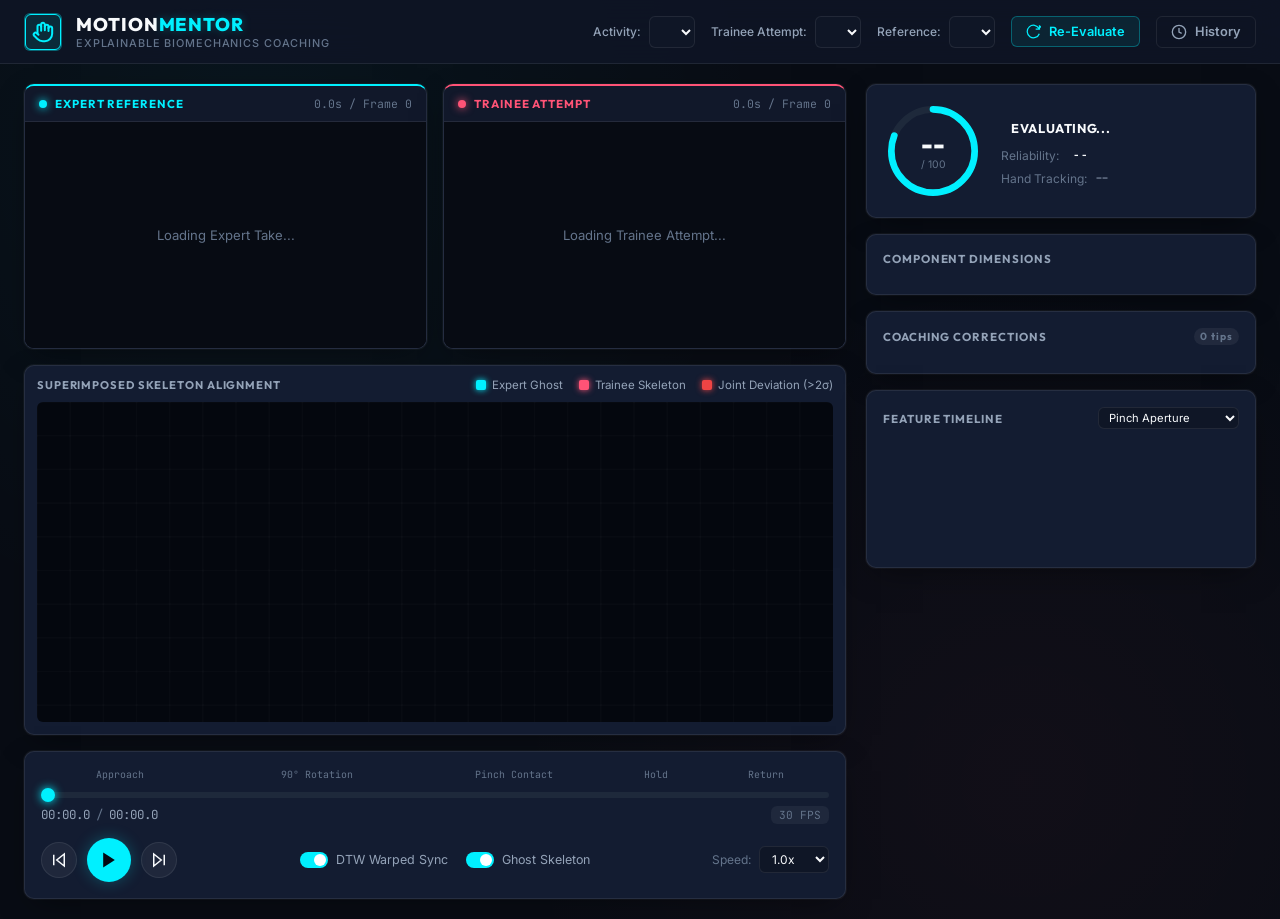
==== src/motion_mentor/web/index.html @ 2e344ff5 "feat(dashboard): implement Phase 4 interactive web dashboard, synchronized video deck, ghost skeleto" ====
<!DOCTYPE html>
<html lang="en">
<head>
  <meta charset="UTF-8">
  <meta name="viewport" content="width=device-width, initial-scale=1.0">
  <title>MotionMentor // Explainable Hand Motion Skill Assessment</title>
  <link rel="preconnect" href="https://fonts.googleapis.com">
  <link rel="preconnect" href="https://fonts.gstatic.com" crossorigin>
  <link href="https://fonts.googleapis.com/css2?family=Inter:wght@300;400;500;600;700&family=JetBrains+Mono:wght@400;500;700&family=Outfit:wght@400;500;600;700;800&display=swap" rel="stylesheet">
  <link rel="stylesheet" href="style.css">
</head>
<body class="dark-theme">
  <!-- Top Navigation Bar -->
  <header class="navbar">
    <div class="nav-brand">
      <div class="brand-icon">
        <span class="pulse-ring"></span>
        <svg width="22" height="22" viewBox="0 0 24 24" fill="none" stroke="currentColor" stroke-width="2.2" stroke-linecap="round" stroke-linejoin="round">
          <path d="M18 11V6a2 2 0 0 0-2-2v0a2 2 0 0 0-2 2v0"></path>
          <path d="M14 10V4a2 2 0 0 0-2-2v0a2 2 0 0 0-2 2v2"></path>
          <path d="M10 10.5V6a2 2 0 0 0-2-2v0a2 2 0 0 0-2 2v8"></path>
          <path d="M18 8a2 2 0 1 1 4 0v6a8 8 0 0 1-8 8h-2c-2.8 0-4.5-.86-5.99-2.34l-3.6-3.6a2 2 0 0 1 2.83-2.82L7 15"></path>
        </svg>
      </div>
      <div class="brand-text">
        <span class="brand-title">MOTION<span class="accent-cyan">MENTOR</span></span>
        <span class="brand-sub">Explainable Biomechanics Coaching</span>
      </div>
    </div>

    <div class="nav-controls">
      <div class="selector-group">
        <label for="activitySelect">Activity:</label>
        <select id="activitySelect" class="styled-select"></select>
      </div>

      <div class="selector-group">
        <label for="attemptSelect">Trainee Attempt:</label>
        <select id="attemptSelect" class="styled-select"></select>
      </div>

      <div class="selector-group">
        <label for="referenceSelect">Reference:</label>
        <select id="referenceSelect" class="styled-select"></select>
      </div>

      <button id="btnRecompare" class="btn btn-outline" title="Re-run DTW comparison">
        <svg width="15" height="15" viewBox="0 0 24 24" fill="none" stroke="currentColor" stroke-width="2">
          <path d="M21.5 2v6h-6M21.34 15.57a10 10 0 1 1-.57-8.38l5.67-5.67"/>
        </svg>
        Re-Evaluate
      </button>

      <button id="btnToggleHistory" class="btn btn-ghost" title="View historical attempts">
        <svg width="16" height="16" viewBox="0 0 24 24" fill="none" stroke="currentColor" stroke-width="2">
          <circle cx="12" cy="12" r="10"></circle>
          <polyline points="12 6 12 12 16 14"></polyline>
        </svg>
        History
      </button>
    </div>
  </header>

  <!-- Main Container -->
  <main class="app-layout">
    <!-- Left Panel: Playback Deck & Dual Skeletons -->
    <section class="playback-section">
      <!-- Video / Canvas Grid -->
      <div class="deck-grid" id="deckGrid">
        <!-- Expert Panel -->
        <div class="video-card expert-card" id="expertCard">
          <div class="card-header">
            <div class="header-badge expert-badge">
              <span class="status-dot cyan-dot"></span>
              EXPERT REFERENCE
            </div>
            <div class="telemetry" id="expertTelemetry">0.0s / Frame 0</div>
          </div>
          <div class="video-wrapper">
            <video id="expertVideo" playsinline preload="auto" muted></video>
            <canvas id="expertCanvas" class="overlay-canvas"></canvas>
            <div class="video-placeholder" id="expertPlaceholder">Loading Expert Take...</div>
          </div>
        </div>

        <!-- Trainee Panel -->
        <div class="video-card trainee-card" id="traineeCard">
          <div class="card-header">
            <div class="header-badge trainee-badge">
              <span class="status-dot coral-dot"></span>
              TRAINEE ATTEMPT
            </div>
            <div class="telemetry" id="traineeTelemetry">0.0s / Frame 0</div>
          </div>
          <div class="video-wrapper">
            <video id="traineeVideo" playsinline preload="auto" muted></video>
            <canvas id="traineeCanvas" class="overlay-canvas"></canvas>
            <div class="video-placeholder" id="traineePlaceholder">Loading Trainee Attempt...</div>
          </div>
        </div>
      </div>

      <!-- Superimposed Ghost Skeleton View (Optional Toggleable Centerpiece) -->
      <div class="superimposed-panel" id="superimposedPanel">
        <div class="superimposed-header">
          <span class="panel-tag">SUPERIMPOSED SKELETON ALIGNMENT</span>
          <div class="canvas-legend">
            <span class="legend-item"><span class="legend-color cyan-box"></span> Expert Ghost</span>
            <span class="legend-item"><span class="legend-color coral-box"></span> Trainee Skeleton</span>
            <span class="legend-item"><span class="legend-color red-box"></span> Joint Deviation (&gt;2σ)</span>
          </div>
        </div>
        <div class="canvas-container">
          <canvas id="superimposedCanvas" width="960" height="380"></canvas>
        </div>
      </div>

      <!-- Master Synchronized Playback Controls -->
      <div class="master-controller glass-panel">
        <div class="scrubber-container">
          <div class="phase-markers-bar" id="phaseMarkers">
            <span class="phase-label" style="left: 10%;">Approach</span>
            <span class="phase-label" style="left: 35%;">90° Rotation</span>
            <span class="phase-label" style="left: 60%;">Pinch Contact</span>
            <span class="phase-label" style="left: 78%;">Hold</span>
            <span class="phase-label" style="left: 92%;">Return</span>
          </div>
          <input type="range" id="masterScrubber" class="styled-range" min="0" max="1000" value="0" step="1">
          <div class="time-readout">
            <span id="currentTimeDisplay">00:00.0</span>
            <span class="separator">/</span>
            <span id="totalTimeDisplay">00:00.0</span>
            <span class="fps-badge" id="fpsBadge">30 FPS</span>
          </div>
        </div>

        <div class="transport-bar">
          <div class="transport-left">
            <button id="btnStepBack" class="ctrl-btn" title="Step Back 1 Frame (Key: [)">
              <svg width="18" height="18" viewBox="0 0 24 24" fill="none" stroke="currentColor" stroke-width="2">
                <polygon points="19 20 9 12 19 4 19 20"></polygon>
                <line x1="5" y1="19" x2="5" y2="5"></line>
              </svg>
            </button>

            <button id="btnPlayPause" class="ctrl-btn play-btn" title="Play/Pause (Key: Space)">
              <svg id="playIcon" width="20" height="20" viewBox="0 0 24 24" fill="currentColor">
                <polygon points="5 3 19 12 5 21 5 3"></polygon>
              </svg>
              <svg id="pauseIcon" class="hidden" width="20" height="20" viewBox="0 0 24 24" fill="currentColor">
                <rect x="6" y="4" width="4" height="16"></rect>
                <rect x="14" y="4" width="4" height="16"></rect>
              </svg>
            </button>

            <button id="btnStepForward" class="ctrl-btn" title="Step Forward 1 Frame (Key: ])">
              <svg width="18" height="18" viewBox="0 0 24 24" fill="none" stroke="currentColor" stroke-width="2">
                <polygon points="5 4 15 12 5 20 5 4"></polygon>
                <line x1="19" y1="5" x2="19" y2="19"></line>
              </svg>
            </button>
          </div>

          <div class="transport-center">
            <div class="mode-toggles">
              <label class="toggle-label" title="Align trainee and expert time in DTW warped space">
                <input type="checkbox" id="chkDtwWarp" checked>
                <span class="toggle-switch"></span>
                <span>DTW Warped Sync</span>
              </label>
              <label class="toggle-label" title="Show superimposed 3D skeleton view">
                <input type="checkbox" id="chkSuperimposed" checked>
                <span class="toggle-switch"></span>
                <span>Ghost Skeleton</span>
              </label>
            </div>
          </div>

          <div class="transport-right">
            <label for="playbackSpeed" class="speed-label">Speed:</label>
            <select id="playbackSpeed" class="styled-select speed-select">
              <option value="0.25">0.25x</option>
              <option value="0.5">0.5x</option>
              <option value="1.0" selected>1.0x</option>
            </select>
          </div>
        </div>
      </div>
    </section>

    <!-- Right Panel: Scorecard, Components & Coaching Feedback -->
    <aside class="analysis-sidebar">
      <!-- Overall Score Radial Gauge Card -->
      <div class="score-card glass-panel" id="overallScoreCard">
        <div class="score-card-top">
          <div class="gauge-container">
            <svg class="radial-gauge" viewBox="0 0 120 120">
              <circle class="gauge-bg" cx="60" cy="60" r="50"></circle>
              <circle class="gauge-fill" id="gaugeFill" cx="60" cy="60" r="50"></circle>
            </svg>
            <div class="gauge-content">
              <span class="gauge-number" id="overallScoreNumber">--</span>
              <span class="gauge-scale">/ 100</span>
            </div>
          </div>

          <div class="score-meta">
            <div class="band-pill" id="interpretationBandPill">Evaluating...</div>
            <div class="reliability-row">
              <span class="meta-title">Reliability:</span>
              <span class="reliability-pill" id="reliabilityPill">--</span>
            </div>
            <div class="coverage-row">
              <span class="meta-title">Hand Tracking:</span>
              <span class="meta-val" id="coverageVal">--</span>
            </div>
          </div>
        </div>

        <!-- Critical Failure Alert Banner (if applicable) -->
        <div class="critical-alert hidden" id="criticalAlert">
          <svg width="18" height="18" viewBox="0 0 24 24" fill="none" stroke="currentColor" stroke-width="2">
            <path d="M10.29 3.86L1.82 18a2 2 0 0 0 1.71 3h16.94a2 2 0 0 0 1.71-3L13.71 3.86a2 2 0 0 0-3.42 0z"></path>
            <line x1="12" y1="9" x2="12" y2="13"></line>
            <line x1="12" y1="17" x2="12.01" y2="17"></line>
          </svg>
          <div class="critical-text" id="criticalText"></div>
        </div>
      </div>

      <!-- Component Breakdown Dimension Cards -->
      <div class="components-container glass-panel">
        <div class="panel-section-title">COMPONENT DIMENSIONS</div>
        <div class="components-list" id="componentsList">
          <!-- Dynamically Populated Components -->
        </div>
      </div>

      <!-- Actionable Coaching Feedback Items -->
      <div class="feedback-container glass-panel">
        <div class="panel-section-title">
          <span>COACHING CORRECTIONS</span>
          <span class="sub-badge" id="feedbackCountBadge">0 tips</span>
        </div>
        <div class="feedback-list" id="feedbackList">
          <!-- Dynamically populated actionable feedback cards -->
        </div>
      </div>

      <!-- Kinematics Live Mini-Chart -->
      <div class="chart-container glass-panel">
        <div class="panel-section-title">
          <span>FEATURE TIMELINE</span>
          <select id="featureChartSelect" class="styled-select chart-select">
            <option value="pinch_distance">Pinch Aperture</option>
            <option value="palm_pitch">Wrist Pitch (Tilt)</option>
            <option value="palm_roll">Wrist Roll (Rotation)</option>
            <option value="wrist_y">Vertical Position (Y)</option>
            <option value="wrist_velocity">Linear Speed</option>
          </select>
        </div>
        <canvas id="timelineChartCanvas" width="400" height="130"></canvas>
      </div>
    </aside>
  </main>

  <!-- Historical Attempts Drawer Modal -->
  <div class="modal-overlay hidden" id="historyModal">
    <div class="modal-content glass-panel">
      <div class="modal-header">
        <h3 class="modal-title">Performance History & Attempts</h3>
        <button id="btnCloseHistory" class="modal-close-btn">&times;</button>
      </div>
      <div class="modal-body">
        <table class="history-table">
          <thead>
            <tr>
              <th>Date / Time</th>
              <th>Role</th>
              <th>Duration</th>
              <th>Coverage</th>
              <th>Overall Score</th>
              <th>Band</th>
              <th>Action</th>
            </tr>
          </thead>
          <tbody id="historyTableBody">
            <!-- Dynamically populated -->
          </tbody>
        </table>
      </div>
    </div>
  </div>

  <script src="app.js"></script>
</body>
</html>
---- src/motion_mentor/web/style.css ----
/* MotionMentor Dark Theme & Biomechanics Design System */

:root {
  --bg-base: #080c14;
  --bg-surface: #0f1626;
  --bg-card: #131c31;
  --bg-card-hover: #19243d;
  --border-subtle: rgba(255, 255, 255, 0.08);
  --border-bright: rgba(0, 240, 255, 0.35);

  --accent-cyan: #00f0ff;
  --accent-cyan-glow: rgba(0, 240, 255, 0.25);
  --accent-coral: #ff5376;
  --accent-coral-glow: rgba(255, 83, 118, 0.25);
  --color-success: #10b981;
  --color-warning: #fbbf24;
  --color-danger: #ef4444;

  --text-primary: #f8fafc;
  --text-secondary: #94a3b8;
  --text-muted: #64748b;

  --font-display: 'Outfit', -apple-system, sans-serif;
  --font-sans: 'Inter', -apple-system, sans-serif;
  --font-mono: 'JetBrains Mono', monospace;

  --radius-sm: 6px;
  --radius-md: 10px;
  --radius-lg: 16px;
  --shadow-panel: 0 10px 30px -10px rgba(0, 0, 0, 0.5), 0 0 1px 1px rgba(255, 255, 255, 0.05);
}

* {
  box-sizing: border-box;
  margin: 0;
  padding: 0;
}

body {
  background-color: var(--bg-base);
  background-image: 
    radial-gradient(circle at 20% 15%, rgba(0, 240, 255, 0.04) 0%, transparent 40%),
    radial-gradient(circle at 80% 85%, rgba(255, 83, 118, 0.04) 0%, transparent 40%);
  color: var(--text-primary);
  font-family: var(--font-sans);
  min-height: 100vh;
  display: flex;
  flex-direction: column;
  overflow-x: hidden;
  -webkit-font-smoothing: antialiased;
}

/* Custom Scrollbars */
::-webkit-scrollbar {
  width: 6px;
  height: 6px;
}
::-webkit-scrollbar-track {
  background: var(--bg-base);
}
::-webkit-scrollbar-thumb {
  background: #334155;
  border-radius: 3px;
}
::-webkit-scrollbar-thumb:hover {
  background: var(--accent-cyan);
}

/* Top Navigation Bar */
.navbar {
  height: 64px;
  background: rgba(15, 22, 38, 0.85);
  backdrop-filter: blur(16px);
  border-bottom: 1px solid var(--border-subtle);
  display: flex;
  align-items: center;
  justify-content: space-between;
  padding: 0 24px;
  position: sticky;
  top: 0;
  z-index: 50;
}

.nav-brand {
  display: flex;
  align-items: center;
  gap: 14px;
}

.brand-icon {
  width: 38px;
  height: 38px;
  background: rgba(0, 240, 255, 0.1);
  border: 1px solid rgba(0, 240, 255, 0.3);
  border-radius: var(--radius-sm);
  display: flex;
  align-items: center;
  justify-content: center;
  color: var(--accent-cyan);
  position: relative;
}

.pulse-ring {
  position: absolute;
  width: 100%;
  height: 100%;
  border-radius: inherit;
  border: 1px solid var(--accent-cyan);
  animation: pulseGlow 2.5s infinite;
  pointer-events: none;
}

@keyframes pulseGlow {
  0% { transform: scale(1); opacity: 0.8; }
  100% { transform: scale(1.4); opacity: 0; }
}

.brand-text {
  display: flex;
  flex-direction: column;
}

.brand-title {
  font-family: var(--font-display);
  font-size: 1.15rem;
  font-weight: 800;
  letter-spacing: 0.05em;
}

.accent-cyan {
  color: var(--accent-cyan);
  text-shadow: 0 0 10px var(--accent-cyan-glow);
}

.brand-sub {
  font-size: 0.68rem;
  font-weight: 500;
  color: var(--text-muted);
  letter-spacing: 0.08em;
  text-transform: uppercase;
}

.nav-controls {
  display: flex;
  align-items: center;
  gap: 16px;
}

.selector-group {
  display: flex;
  align-items: center;
  gap: 8px;
}

.selector-group label {
  font-size: 0.75rem;
  font-weight: 500;
  color: var(--text-secondary);
}

.styled-select {
  background: var(--bg-surface);
  border: 1px solid var(--border-subtle);
  color: var(--text-primary);
  font-family: var(--font-sans);
  font-size: 0.82rem;
  padding: 6px 12px;
  border-radius: var(--radius-sm);
  outline: none;
  cursor: pointer;
  transition: all 0.2s ease;
}

.styled-select:focus, .styled-select:hover {
  border-color: var(--accent-cyan);
}

/* Buttons */
.btn {
  display: inline-flex;
  align-items: center;
  gap: 8px;
  font-family: var(--font-sans);
  font-size: 0.8rem;
  font-weight: 600;
  padding: 7px 14px;
  border-radius: var(--radius-sm);
  cursor: pointer;
  transition: all 0.2s ease;
  border: none;
  outline: none;
}

.btn-outline {
  background: rgba(0, 240, 255, 0.08);
  border: 1px solid rgba(0, 240, 255, 0.3);
  color: var(--accent-cyan);
}

.btn-outline:hover {
  background: rgba(0, 240, 255, 0.18);
  border-color: var(--accent-cyan);
  box-shadow: 0 0 15px var(--accent-cyan-glow);
}

.btn-ghost {
  background: transparent;
  border: 1px solid var(--border-subtle);
  color: var(--text-secondary);
}

.btn-ghost:hover {
  color: var(--text-primary);
  border-color: #475569;
  background: rgba(255, 255, 255, 0.03);
}

/* Layout Grid */
.app-layout {
  flex: 1;
  display: grid;
  grid-template-columns: 1fr 390px;
  gap: 20px;
  padding: 20px 24px;
  max-width: 1720px;
  margin: 0 auto;
  width: 100%;
}

@media (max-width: 1200px) {
  .app-layout {
    grid-template-columns: 1fr;
  }
}

/* Playback Section */
.playback-section {
  display: flex;
  flex-direction: column;
  gap: 16px;
}

.deck-grid {
  display: grid;
  grid-template-columns: 1fr 1fr;
  gap: 16px;
}

@media (max-width: 768px) {
  .deck-grid {
    grid-template-columns: 1fr;
  }
}

.video-card {
  background: var(--bg-card);
  border: 1px solid var(--border-subtle);
  border-radius: var(--radius-md);
  overflow: hidden;
  box-shadow: var(--shadow-panel);
  display: flex;
  flex-direction: column;
}

.expert-card {
  border-top: 2px solid var(--accent-cyan);
}

.trainee-card {
  border-top: 2px solid var(--accent-coral);
}

.card-header {
  padding: 10px 14px;
  background: rgba(15, 22, 38, 0.6);
  border-bottom: 1px solid var(--border-subtle);
  display: flex;
  align-items: center;
  justify-content: space-between;
}

.header-badge {
  font-family: var(--font-display);
  font-size: 0.72rem;
  font-weight: 700;
  letter-spacing: 0.08em;
  display: flex;
  align-items: center;
  gap: 8px;
}

.expert-badge { color: var(--accent-cyan); }
.trainee-badge { color: var(--accent-coral); }

.status-dot {
  width: 8px;
  height: 8px;
  border-radius: 50%;
}

.cyan-dot {
  background: var(--accent-cyan);
  box-shadow: 0 0 8px var(--accent-cyan);
}

.coral-dot {
  background: var(--accent-coral);
  box-shadow: 0 0 8px var(--accent-coral);
}

.telemetry {
  font-family: var(--font-mono);
  font-size: 0.72rem;
  color: var(--text-muted);
}

.video-wrapper {
  position: relative;
  width: 100%;
  aspect-ratio: 16 / 9;
  background: #04060a;
}

.video-wrapper video {
  width: 100%;
  height: 100%;
  object-fit: cover;
  display: block;
}

.overlay-canvas {
  position: absolute;
  top: 0;
  left: 0;
  width: 100%;
  height: 100%;
  pointer-events: none;
}

.video-placeholder {
  position: absolute;
  top: 0;
  left: 0;
  width: 100%;
  height: 100%;
  display: flex;
  align-items: center;
  justify-content: center;
  font-size: 0.82rem;
  color: var(--text-muted);
  background: rgba(8, 12, 20, 0.9);
  pointer-events: none;
}

.video-placeholder.hidden {
  display: none;
}

/* Superimposed Ghost Skeleton Panel */
.superimposed-panel {
  background: var(--bg-card);
  border: 1px solid var(--border-subtle);
  border-radius: var(--radius-md);
  padding: 12px;
  box-shadow: var(--shadow-panel);
}

.superimposed-header {
  display: flex;
  align-items: center;
  justify-content: space-between;
  margin-bottom: 10px;
}

.panel-tag {
  font-family: var(--font-display);
  font-size: 0.7rem;
  font-weight: 700;
  letter-spacing: 0.08em;
  color: var(--text-secondary);
}

.canvas-legend {
  display: flex;
  align-items: center;
  gap: 16px;
  font-size: 0.72rem;
  color: var(--text-secondary);
}

.legend-item {
  display: flex;
  align-items: center;
  gap: 6px;
}

.legend-color {
  width: 10px;
  height: 10px;
  border-radius: 2px;
}

.cyan-box { background: var(--accent-cyan); box-shadow: 0 0 6px var(--accent-cyan); }
.coral-box { background: var(--accent-coral); box-shadow: 0 0 6px var(--accent-coral); }
.red-box { background: var(--color-danger); box-shadow: 0 0 6px var(--color-danger); }

.canvas-container {
  width: 100%;
  height: 320px;
  background: #04070e;
  border-radius: var(--radius-sm);
  overflow: hidden;
  position: relative;
}

#superimposedCanvas {
  width: 100%;
  height: 100%;
  display: block;
}

/* Master Playback Controller */
.master-controller {
  background: var(--bg-card);
  border: 1px solid var(--border-subtle);
  border-radius: var(--radius-md);
  padding: 16px;
  box-shadow: var(--shadow-panel);
  display: flex;
  flex-direction: column;
  gap: 14px;
}

.scrubber-container {
  position: relative;
  display: flex;
  flex-direction: column;
  gap: 8px;
}

.phase-markers-bar {
  position: relative;
  height: 16px;
  width: 100%;
  pointer-events: none;
}

.phase-label {
  position: absolute;
  transform: translateX(-50%);
  font-size: 0.62rem;
  font-family: var(--font-mono);
  color: var(--text-muted);
  white-space: nowrap;
}

.styled-range {
  -webkit-appearance: none;
  width: 100%;
  height: 6px;
  background: #1e293b;
  border-radius: 3px;
  outline: none;
  cursor: pointer;
  transition: all 0.2s ease;
}

.styled-range::-webkit-slider-thumb {
  -webkit-appearance: none;
  width: 14px;
  height: 14px;
  border-radius: 50%;
  background: var(--accent-cyan);
  box-shadow: 0 0 10px var(--accent-cyan);
  cursor: pointer;
  transition: transform 0.1s ease;
}

.styled-range::-webkit-slider-thumb:hover {
  transform: scale(1.3);
}

.time-readout {
  display: flex;
  align-items: center;
  gap: 6px;
  font-family: var(--font-mono);
  font-size: 0.78rem;
  color: var(--text-secondary);
}

.time-readout .separator {
  color: var(--text-muted);
}

.fps-badge {
  margin-left: auto;
  font-size: 0.7rem;
  background: rgba(255, 255, 255, 0.05);
  padding: 2px 8px;
  border-radius: var(--radius-sm);
  color: var(--text-muted);
}

.transport-bar {
  display: flex;
  align-items: center;
  justify-content: space-between;
}

.transport-left {
  display: flex;
  align-items: center;
  gap: 10px;
}

.ctrl-btn {
  background: rgba(255, 255, 255, 0.05);
  border: 1px solid var(--border-subtle);
  color: var(--text-primary);
  width: 36px;
  height: 36px;
  border-radius: 50%;
  display: flex;
  align-items: center;
  justify-content: center;
  cursor: pointer;
  transition: all 0.2s ease;
}

.ctrl-btn:hover {
  background: rgba(255, 255, 255, 0.12);
  border-color: #64748b;
  transform: translateY(-1px);
}

.play-btn {
  width: 44px;
  height: 44px;
  background: var(--accent-cyan);
  border: none;
  color: #030712;
  box-shadow: 0 0 15px var(--accent-cyan-glow);
}

.play-btn:hover {
  background: #38bdf8;
  box-shadow: 0 0 20px rgba(0, 240, 255, 0.5);
  transform: scale(1.05);
}

.hidden {
  display: none !important;
}

.transport-center {
  display: flex;
  align-items: center;
}

.mode-toggles {
  display: flex;
  align-items: center;
  gap: 18px;
}

.toggle-label {
  display: flex;
  align-items: center;
  gap: 8px;
  font-size: 0.78rem;
  color: var(--text-secondary);
  cursor: pointer;
  user-select: none;
}

.toggle-label input {
  display: none;
}

.toggle-switch {
  width: 28px;
  height: 16px;
  background: #334155;
  border-radius: 8px;
  position: relative;
  transition: background 0.2s ease;
}

.toggle-switch::after {
  content: '';
  position: absolute;
  width: 12px;
  height: 12px;
  background: #ffffff;
  border-radius: 50%;
  top: 2px;
  left: 2px;
  transition: transform 0.2s ease;
}

.toggle-label input:checked + .toggle-switch {
  background: var(--accent-cyan);
}

.toggle-label input:checked + .toggle-switch::after {
  transform: translateX(12px);
}

.transport-right {
  display: flex;
  align-items: center;
  gap: 8px;
}

.speed-label {
  font-size: 0.75rem;
  color: var(--text-muted);
}

.speed-select {
  padding: 4px 8px;
  font-size: 0.75rem;
}

/* Sidebar / Scorecard */
.analysis-sidebar {
  display: flex;
  flex-direction: column;
  gap: 16px;
}

.glass-panel {
  background: var(--bg-card);
  border: 1px solid var(--border-subtle);
  border-radius: var(--radius-md);
  box-shadow: var(--shadow-panel);
  padding: 16px;
}

.score-card-top {
  display: flex;
  align-items: center;
  gap: 18px;
}

.gauge-container {
  position: relative;
  width: 100px;
  height: 100px;
  flex-shrink: 0;
}

.radial-gauge {
  width: 100%;
  height: 100%;
  transform: rotate(-90deg);
}

.gauge-bg {
  fill: none;
  stroke: #1e293b;
  stroke-width: 8;
}

.gauge-fill {
  fill: none;
  stroke: var(--accent-cyan);
  stroke-width: 8;
  stroke-linecap: round;
  stroke-dasharray: 314.16;
  stroke-dashoffset: 60;
  transition: stroke-dashoffset 0.8s ease, stroke 0.4s ease;
}

.gauge-content {
  position: absolute;
  top: 0;
  left: 0;
  width: 100%;
  height: 100%;
  display: flex;
  flex-direction: column;
  align-items: center;
  justify-content: center;
}

.gauge-number {
  font-family: var(--font-display);
  font-size: 1.6rem;
  font-weight: 800;
  line-height: 1;
}

.gauge-scale {
  font-size: 0.65rem;
  color: var(--text-muted);
  margin-top: 2px;
}

.score-meta {
  display: flex;
  flex-direction: column;
  gap: 6px;
  flex: 1;
}

.band-pill {
  display: inline-block;
  font-family: var(--font-display);
  font-size: 0.8rem;
  font-weight: 700;
  padding: 4px 10px;
  border-radius: 20px;
  width: fit-content;
  text-transform: uppercase;
  letter-spacing: 0.05em;
}

.band-excellent {
  background: rgba(16, 185, 129, 0.15);
  color: var(--color-success);
  border: 1px solid rgba(16, 185, 129, 0.4);
}

.band-good {
  background: rgba(0, 240, 255, 0.15);
  color: var(--accent-cyan);
  border: 1px solid rgba(0, 240, 255, 0.4);
}

.band-developing {
  background: rgba(251, 191, 36, 0.15);
  color: var(--color-warning);
  border: 1px solid rgba(251, 191, 36, 0.4);
}

.band-review {
  background: rgba(239, 68, 68, 0.15);
  color: var(--color-danger);
  border: 1px solid rgba(239, 68, 68, 0.4);
}

.reliability-row, .coverage-row {
  display: flex;
  align-items: center;
  gap: 8px;
  font-size: 0.75rem;
}

.meta-title { color: var(--text-muted); }
.meta-val { font-family: var(--font-mono); color: var(--text-secondary); }

.reliability-pill {
  font-family: var(--font-mono);
  font-size: 0.68rem;
  font-weight: 700;
  padding: 2px 6px;
  border-radius: var(--radius-sm);
  letter-spacing: 0.05em;
}

.rel-high {
  background: rgba(16, 185, 129, 0.15);
  color: var(--color-success);
}

.rel-low {
  background: rgba(251, 191, 36, 0.15);
  color: var(--color-warning);
}

.critical-alert {
  margin-top: 12px;
  padding: 8px 12px;
  background: rgba(239, 68, 68, 0.12);
  border: 1px solid rgba(239, 68, 68, 0.35);
  border-radius: var(--radius-sm);
  display: flex;
  align-items: center;
  gap: 10px;
  color: var(--color-danger);
  font-size: 0.75rem;
}

.panel-section-title {
  font-family: var(--font-display);
  font-size: 0.72rem;
  font-weight: 700;
  letter-spacing: 0.08em;
  color: var(--text-secondary);
  display: flex;
  align-items: center;
  justify-content: space-between;
  margin-bottom: 12px;
}

.sub-badge {
  font-size: 0.65rem;
  background: rgba(255, 255, 255, 0.06);
  padding: 2px 6px;
  border-radius: 10px;
  color: var(--text-muted);
}

/* Component Dimension Bars */
.components-list {
  display: flex;
  flex-direction: column;
  gap: 10px;
}

.component-item {
  display: flex;
  flex-direction: column;
  gap: 4px;
}

.comp-header {
  display: flex;
  align-items: center;
  justify-content: space-between;
  font-size: 0.75rem;
}

.comp-name {
  font-weight: 500;
  color: var(--text-primary);
}

.comp-score {
  font-family: var(--font-mono);
  font-weight: 700;
  color: var(--accent-cyan);
}

.comp-bar-bg {
  width: 100%;
  height: 5px;
  background: #1e293b;
  border-radius: 3px;
  overflow: hidden;
}

.comp-bar-fill {
  height: 100%;
  border-radius: 3px;
  transition: width 0.6s ease;
}

/* Coaching Feedback Cards */
.feedback-list {
  display: flex;
  flex-direction: column;
  gap: 8px;
  max-height: 220px;
  overflow-y: auto;
}

.feedback-card {
  background: rgba(15, 22, 38, 0.6);
  border: 1px solid var(--border-subtle);
  border-left: 3px solid var(--accent-cyan);
  border-radius: var(--radius-sm);
  padding: 10px 12px;
  display: flex;
  flex-direction: column;
  gap: 6px;
  transition: background 0.2s ease;
}

.feedback-card:hover {
  background: rgba(25, 36, 61, 0.6);
}

.feedback-card.high-sev { border-left-color: var(--color-danger); }
.feedback-card.med-sev { border-left-color: var(--color-warning); }
.feedback-card.low-sev { border-left-color: var(--color-success); }

.feedback-top {
  display: flex;
  align-items: center;
  justify-content: space-between;
}

.feedback-tag {
  font-family: var(--font-display);
  font-size: 0.65rem;
  font-weight: 700;
  text-transform: uppercase;
  color: var(--text-muted);
}

.btn-jump {
  background: rgba(0, 240, 255, 0.08);
  border: 1px solid rgba(0, 240, 255, 0.2);
  color: var(--accent-cyan);
  font-family: var(--font-mono);
  font-size: 0.68rem;
  padding: 2px 6px;
  border-radius: var(--radius-sm);
  cursor: pointer;
  transition: all 0.2s ease;
}

.btn-jump:hover {
  background: var(--accent-cyan);
  color: #000;
}

.feedback-msg {
  font-size: 0.76rem;
  color: var(--text-primary);
  line-height: 1.35;
}

.feedback-tip {
  font-size: 0.7rem;
  color: var(--text-secondary);
  font-style: italic;
}

/* Feature Timeline Chart */
.chart-select {
  padding: 2px 6px;
  font-size: 0.7rem;
}

#timelineChartCanvas {
  width: 100%;
  height: 110px;
  display: block;
}

/* Modal */
.modal-overlay {
  position: fixed;
  top: 0;
  left: 0;
  width: 100vw;
  height: 100vh;
  background: rgba(0, 0, 0, 0.7);
  backdrop-filter: blur(8px);
  z-index: 100;
  display: flex;
  align-items: center;
  justify-content: center;
  padding: 24px;
}

.modal-content {
  width: 100%;
  max-width: 860px;
  background: var(--bg-card);
  border: 1px solid var(--border-subtle);
  border-radius: var(--radius-lg);
  padding: 24px;
  max-height: 85vh;
  display: flex;
  flex-direction: column;
}

.modal-header {
  display: flex;
  align-items: center;
  justify-content: space-between;
  margin-bottom: 16px;
}

.modal-title {
  font-family: var(--font-display);
  font-size: 1.1rem;
  font-weight: 700;
}

.modal-close-btn {
  background: transparent;
  border: none;
  color: var(--text-secondary);
  font-size: 1.6rem;
  cursor: pointer;
}

.modal-body {
  overflow-y: auto;
}

.history-table {
  width: 100%;
  border-collapse: collapse;
  font-size: 0.78rem;
}

.history-table th, .history-table td {
  padding: 10px 12px;
  text-align: left;
  border-bottom: 1px solid var(--border-subtle);
}

.history-table th {
  color: var(--text-muted);
  font-family: var(--font-display);
  font-weight: 600;
}

.history-table tr:hover {
  background: rgba(255, 255, 255, 0.02);
}
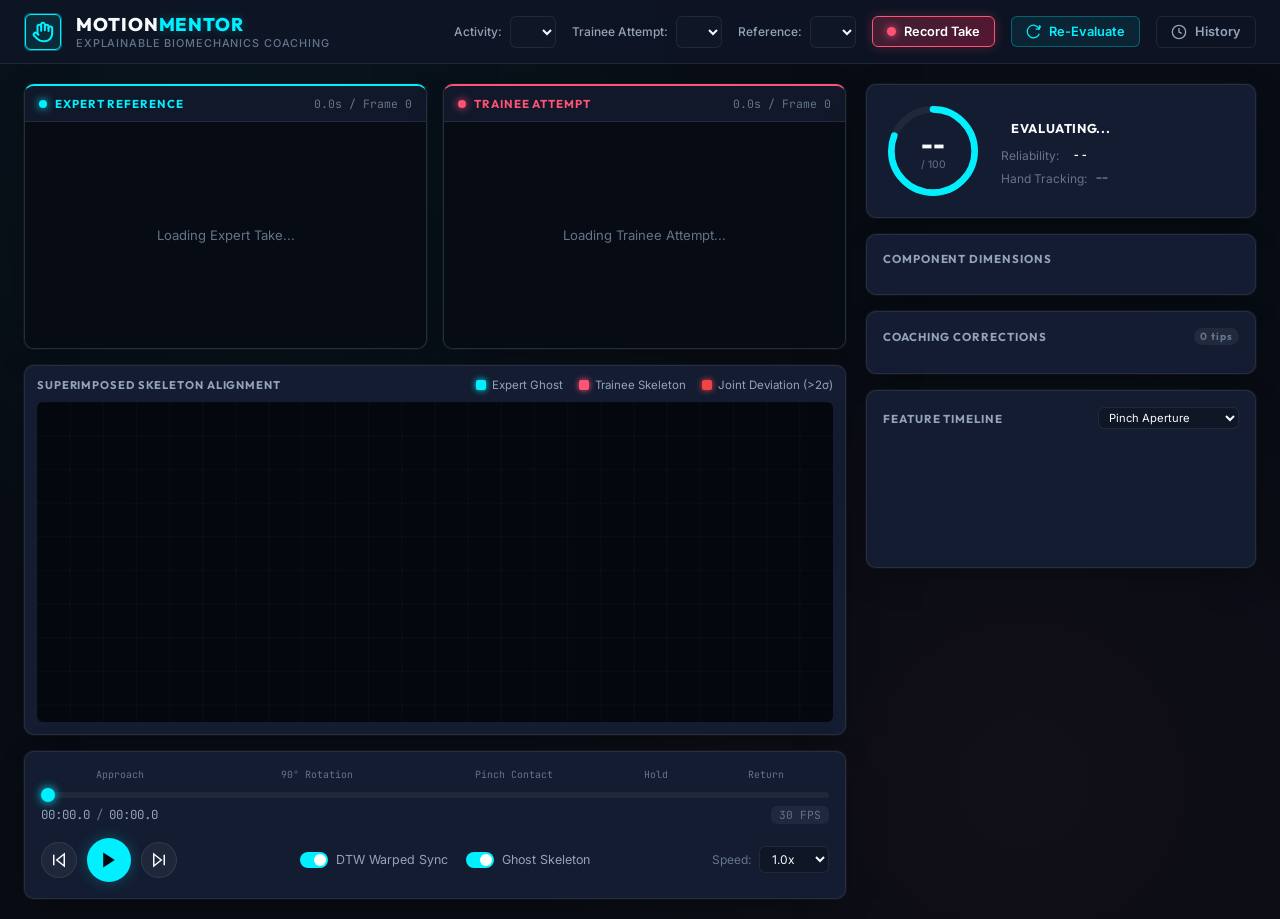
==== commit 0053c85e: "feat: add browser-based video recording and uploading with cross-platform ffmpeg transcoding support" ====
--- a/src/motion_mentor/web/index.html
+++ b/src/motion_mentor/web/index.html
@@ -44,6 +44,11 @@
         <select id="referenceSelect" class="styled-select"></select>
       </div>
 
+      <button id="btnOpenRecordModal" class="btn btn-record" title="Open camera to record a new attempt">
+        <span class="rec-dot"></span>
+        Record Take
+      </button>
+
       <button id="btnRecompare" class="btn btn-outline" title="Re-run DTW comparison">
         <svg width="15" height="15" viewBox="0 0 24 24" fill="none" stroke="currentColor" stroke-width="2">
           <path d="M21.5 2v6h-6M21.34 15.57a10 10 0 1 1-.57-8.38l5.67-5.67"/>
@@ -292,6 +297,73 @@
     </div>
   </div>
 
+  <!-- Live Camera & Recording Modal -->
+  <div class="modal-overlay hidden" id="recordModal">
+    <div class="modal-content record-modal-content glass-panel">
+      <div class="modal-header">
+        <div class="modal-title-group">
+          <h3 class="modal-title">📹 Live Camera & Take Recorder</h3>
+          <p class="modal-subtitle">Align your hand with the guide. Click "Start 5s Recording" to capture your coached attempt.</p>
+        </div>
+        <button id="btnCloseRecordModal" class="modal-close-btn">&times;</button>
+      </div>
+      <div class="modal-body record-modal-body">
+        <!-- Live Camera Viewport -->
+        <div class="live-camera-viewport" id="liveCameraViewport">
+          <video id="liveCameraVideo" playsinline autoplay muted></video>
+          
+          <!-- Alignment Outline Guide -->
+          <div class="camera-hand-guide">
+            <svg viewBox="0 0 200 240" class="guide-hand-svg">
+              <path d="M 60 230 L 60 170 L 25 135 C 20 130 25 120 32 120 C 37 120 42 123 46 128 L 70 152 L 70 65 C 70 55 85 55 85 65 L 85 140 L 95 50 C 95 40 110 40 110 50 L 110 140 L 120 60 C 120 50 135 50 135 60 L 135 145 L 145 90 C 145 80 160 80 160 90 L 160 170 C 160 210 140 230 110 230 Z" fill="none" stroke="rgba(0, 240, 255, 0.45)" stroke-width="2.2" stroke-dasharray="8,5"/>
+            </svg>
+            <span class="guide-caption">Position Hand Inside Frame</span>
+          </div>
+
+          <!-- Camera Live Indicator Badge -->
+          <div class="live-status-pill" id="liveCamStatus">
+            <span class="status-dot cyan-dot"></span> Camera Ready (30 FPS)
+          </div>
+
+          <!-- 3-2-1 Countdown Overlay -->
+          <div class="countdown-overlay hidden" id="countdownOverlay">
+            <div class="countdown-number" id="countdownNumber">3</div>
+            <div class="countdown-sub" id="countdownSub">Get Ready!</div>
+          </div>
+
+          <!-- Active Recording Banner -->
+          <div class="rec-banner hidden" id="recBanner">
+            <span class="pulse-rec-indicator"></span> RECORDING: <span id="recCountdownTimer">5.0</span>s
+          </div>
+        </div>
+
+        <!-- Progress Bar -->
+        <div class="record-progress-container">
+          <div class="record-progress-bar" id="recordProgressBar" style="width: 0%;"></div>
+        </div>
+
+        <!-- Feedback & Processing Status -->
+        <div class="record-msg-area" id="recordMsgArea">
+          Ready to record. Click "Start 5s Recording" or run a synthetic test take.
+        </div>
+
+        <!-- Controls -->
+        <div class="record-controls-row">
+          <button id="btnStartLiveRecord" class="btn btn-record-action">
+            <svg width="18" height="18" viewBox="0 0 24 24" fill="currentColor">
+              <circle cx="12" cy="12" r="8"/>
+            </svg>
+            Start 5s Recording
+          </button>
+
+          <button id="btnSyntheticRecord" class="btn btn-outline" title="Simulate an attempt using synthetic kinematics">
+            ⚡ Quick Synthetic Take
+          </button>
+        </div>
+      </div>
+    </div>
+  </div>
+
   <script src="app.js"></script>
 </body>
 </html>
--- a/src/motion_mentor/web/style.css
+++ b/src/motion_mentor/web/style.css
@@ -1006,3 +1006,241 @@
 .history-table tr:hover {
   background: rgba(255, 255, 255, 0.02);
 }
+
+/* ==========================================================================
+   Live Camera & Record Modal
+   ========================================================================== */
+
+.btn-record {
+  background: linear-gradient(135deg, rgba(255, 83, 118, 0.2), rgba(255, 30, 80, 0.3));
+  border: 1px solid var(--accent-coral);
+  color: #fff;
+  font-weight: 600;
+  gap: 8px;
+  box-shadow: 0 0 12px rgba(255, 83, 118, 0.25);
+  transition: all 0.2s ease;
+}
+
+.btn-record:hover {
+  background: linear-gradient(135deg, rgba(255, 83, 118, 0.35), rgba(255, 30, 80, 0.45));
+  box-shadow: 0 0 18px rgba(255, 83, 118, 0.4);
+  transform: translateY(-1px);
+}
+
+.rec-dot {
+  width: 9px;
+  height: 9px;
+  border-radius: 50%;
+  background: var(--accent-coral);
+  box-shadow: 0 0 8px var(--accent-coral);
+  animation: pulse-dot 1.5s infinite ease-in-out;
+}
+
+.record-modal-content {
+  max-width: 680px;
+}
+
+.modal-subtitle {
+  font-size: 0.8rem;
+  color: var(--text-muted);
+  margin-top: 4px;
+}
+
+.record-modal-body {
+  display: flex;
+  flex-direction: column;
+  gap: 16px;
+}
+
+.live-camera-viewport {
+  position: relative;
+  width: 100%;
+  aspect-ratio: 16 / 9;
+  background: #04060a;
+  border-radius: var(--radius-md);
+  overflow: hidden;
+  border: 1px solid var(--border-subtle);
+  display: flex;
+  align-items: center;
+  justify-content: center;
+}
+
+.live-camera-viewport video {
+  width: 100%;
+  height: 100%;
+  object-fit: cover;
+  transform: scaleX(-1); /* Mirror view for natural intuitive webcam movement */
+}
+
+.camera-hand-guide {
+  position: absolute;
+  top: 50%;
+  left: 50%;
+  transform: translate(-50%, -50%);
+  display: flex;
+  flex-direction: column;
+  align-items: center;
+  pointer-events: none;
+  opacity: 0.75;
+}
+
+.guide-hand-svg {
+  width: 130px;
+  height: 160px;
+  filter: drop-shadow(0 0 8px rgba(0, 240, 255, 0.4));
+}
+
+.guide-caption {
+  font-size: 0.72rem;
+  font-family: var(--font-mono);
+  color: var(--accent-cyan);
+  text-transform: uppercase;
+  letter-spacing: 0.05em;
+  background: rgba(8, 12, 20, 0.7);
+  padding: 2px 8px;
+  border-radius: 4px;
+  margin-top: 8px;
+}
+
+.live-status-pill {
+  position: absolute;
+  top: 12px;
+  left: 12px;
+  background: rgba(10, 15, 26, 0.85);
+  backdrop-filter: blur(8px);
+  border: 1px solid var(--border-subtle);
+  padding: 4px 10px;
+  border-radius: 20px;
+  font-size: 0.72rem;
+  font-family: var(--font-mono);
+  display: flex;
+  align-items: center;
+  gap: 6px;
+  color: var(--text-secondary);
+}
+
+.countdown-overlay {
+  position: absolute;
+  inset: 0;
+  background: rgba(4, 6, 10, 0.75);
+  backdrop-filter: blur(4px);
+  display: flex;
+  flex-direction: column;
+  align-items: center;
+  justify-content: center;
+  z-index: 10;
+}
+
+.countdown-number {
+  font-size: 5.5rem;
+  font-family: var(--font-display);
+  font-weight: 900;
+  color: var(--accent-cyan);
+  text-shadow: 0 0 30px rgba(0, 240, 255, 0.8);
+  animation: pop-in 0.8s ease;
+}
+
+.countdown-sub {
+  font-size: 1.1rem;
+  font-weight: 600;
+  color: #fff;
+  letter-spacing: 0.1em;
+  text-transform: uppercase;
+}
+
+@keyframes pop-in {
+  0% { transform: scale(0.5); opacity: 0; }
+  50% { transform: scale(1.15); opacity: 1; }
+  100% { transform: scale(1.0); opacity: 1; }
+}
+
+.rec-banner {
+  position: absolute;
+  top: 14px;
+  right: 14px;
+  background: rgba(255, 83, 118, 0.9);
+  color: #fff;
+  padding: 6px 14px;
+  border-radius: 20px;
+  font-family: var(--font-mono);
+  font-size: 0.8rem;
+  font-weight: 700;
+  letter-spacing: 0.05em;
+  display: flex;
+  align-items: center;
+  gap: 8px;
+  box-shadow: 0 0 16px rgba(255, 83, 118, 0.6);
+  z-index: 10;
+}
+
+.pulse-rec-indicator {
+  width: 10px;
+  height: 10px;
+  border-radius: 50%;
+  background: #ffffff;
+  animation: pulse-dot 0.8s infinite;
+}
+
+.record-progress-container {
+  width: 100%;
+  height: 6px;
+  background: rgba(255, 255, 255, 0.06);
+  border-radius: 3px;
+  overflow: hidden;
+}
+
+.record-progress-bar {
+  height: 100%;
+  background: linear-gradient(90deg, var(--accent-cyan), var(--accent-coral));
+  border-radius: 3px;
+  transition: width 0.1s linear;
+}
+
+.record-msg-area {
+  font-size: 0.82rem;
+  color: var(--text-secondary);
+  font-family: var(--font-mono);
+  background: rgba(255, 255, 255, 0.02);
+  padding: 8px 12px;
+  border-radius: var(--radius-sm);
+  border: 1px solid var(--border-subtle);
+  min-height: 36px;
+  display: flex;
+  align-items: center;
+}
+
+.record-controls-row {
+  display: flex;
+  align-items: center;
+  justify-content: space-between;
+  gap: 12px;
+}
+
+.btn-record-action {
+  flex: 1;
+  background: var(--accent-coral);
+  color: #fff;
+  font-weight: 700;
+  font-size: 0.95rem;
+  padding: 12px 20px;
+  border: none;
+  border-radius: var(--radius-md);
+  cursor: pointer;
+  display: flex;
+  align-items: center;
+  justify-content: center;
+  gap: 10px;
+  box-shadow: 0 0 20px rgba(255, 83, 118, 0.4);
+  transition: all 0.2s ease;
+}
+
+.btn-record-action:hover:not(:disabled) {
+  background: #ff3b65;
+  box-shadow: 0 0 25px rgba(255, 83, 118, 0.6);
+  transform: translateY(-1px);
+}
+
+.btn-record-action:disabled {
+  opacity: 0.5;
+  cursor: not-allowed;
+}
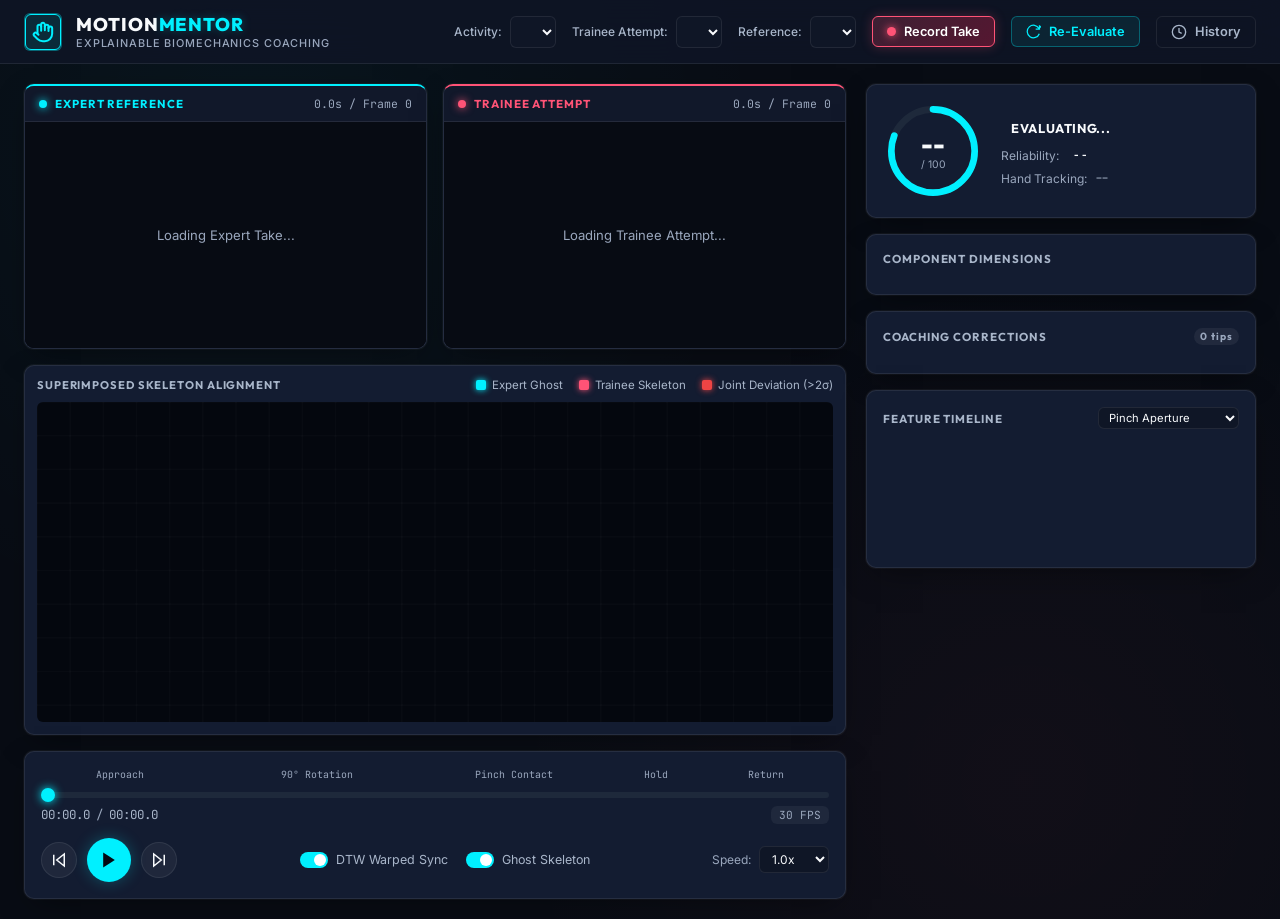
==== commit 35810b87: "Add new Playwright YAML configuration files for MotionMentor interface - Created multiple YAML files" ====
--- a/src/motion_mentor/web/index.html
+++ b/src/motion_mentor/web/index.html
@@ -7,7 +7,7 @@
   <link rel="preconnect" href="https://fonts.googleapis.com">
   <link rel="preconnect" href="https://fonts.gstatic.com" crossorigin>
   <link href="https://fonts.googleapis.com/css2?family=Inter:wght@300;400;500;600;700&family=JetBrains+Mono:wght@400;500;700&family=Outfit:wght@400;500;600;700;800&display=swap" rel="stylesheet">
-  <link rel="stylesheet" href="style.css">
+  <link rel="stylesheet" href="style.css?v=2">
 </head>
 <body class="dark-theme">
   <!-- Top Navigation Bar -->
@@ -23,7 +23,7 @@
         </svg>
       </div>
       <div class="brand-text">
-        <span class="brand-title">MOTION<span class="accent-cyan">MENTOR</span></span>
+        <h1 class="brand-title">MOTION<span class="accent-cyan">MENTOR</span></h1>
         <span class="brand-sub">Explainable Biomechanics Coaching</span>
       </div>
     </div>
@@ -130,7 +130,7 @@
             <span class="phase-label" style="left: 78%;">Hold</span>
             <span class="phase-label" style="left: 92%;">Return</span>
           </div>
-          <input type="range" id="masterScrubber" class="styled-range" min="0" max="1000" value="0" step="1">
+          <input type="range" id="masterScrubber" class="styled-range" min="0" max="1000" value="0" step="1" aria-label="Playback timeline scrubber">
           <div class="time-readout">
             <span id="currentTimeDisplay">00:00.0</span>
             <span class="separator">/</span>
@@ -256,7 +256,7 @@
       <div class="chart-container glass-panel">
         <div class="panel-section-title">
           <span>FEATURE TIMELINE</span>
-          <select id="featureChartSelect" class="styled-select chart-select">
+          <select id="featureChartSelect" class="styled-select chart-select" aria-label="Feature timeline metric">
             <option value="pinch_distance">Pinch Aperture</option>
             <option value="palm_pitch">Wrist Pitch (Tilt)</option>
             <option value="palm_roll">Wrist Roll (Rotation)</option>
@@ -303,7 +303,7 @@
       <div class="modal-header">
         <div class="modal-title-group">
           <h3 class="modal-title">📹 Live Camera & Take Recorder</h3>
-          <p class="modal-subtitle">Align your hand with the guide. Click "Start 5s Recording" to capture your coached attempt.</p>
+          <p class="modal-subtitle">Choose an expert reference or trainee attempt, then align your hand with the guide.</p>
         </div>
         <button id="btnCloseRecordModal" class="modal-close-btn">&times;</button>
       </div>
@@ -344,11 +344,18 @@
 
         <!-- Feedback & Processing Status -->
         <div class="record-msg-area" id="recordMsgArea">
-          Ready to record. Click "Start 5s Recording" or run a synthetic test take.
+          Ready to record. Select a role, then click "Start 5s Recording" or run a synthetic test take.
         </div>
 
         <!-- Controls -->
         <div class="record-controls-row">
+          <label class="record-role-control" for="recordRole">
+            Capture as
+            <select id="recordRole" class="styled-select">
+              <option value="trainee" selected>Trainee attempt</option>
+              <option value="expert">Expert reference</option>
+            </select>
+          </label>
           <button id="btnStartLiveRecord" class="btn btn-record-action">
             <svg width="18" height="18" viewBox="0 0 24 24" fill="currentColor">
               <circle cx="12" cy="12" r="8"/>
--- a/src/motion_mentor/web/style.css
+++ b/src/motion_mentor/web/style.css
@@ -17,8 +17,8 @@
   --color-danger: #ef4444;
 
   --text-primary: #f8fafc;
-  --text-secondary: #94a3b8;
-  --text-muted: #64748b;
+  --text-secondary: #a9b6ca;
+  --text-muted: #9aa7bd;
 
   --font-display: 'Outfit', -apple-system, sans-serif;
   --font-sans: 'Inter', -apple-system, sans-serif;
@@ -121,6 +121,7 @@
 }
 
 .brand-title {
+  margin: 0;
   font-family: var(--font-display);
   font-size: 1.15rem;
   font-weight: 800;
@@ -1216,6 +1217,20 @@
   gap: 12px;
 }
 
+.record-role-control {
+  display: flex;
+  flex-direction: column;
+  gap: 4px;
+  color: var(--text-secondary);
+  font-size: 0.72rem;
+  font-family: var(--font-mono);
+  white-space: nowrap;
+}
+
+.record-role-control .styled-select {
+  min-width: 148px;
+}
+
 .btn-record-action {
   flex: 1;
   background: var(--accent-coral);
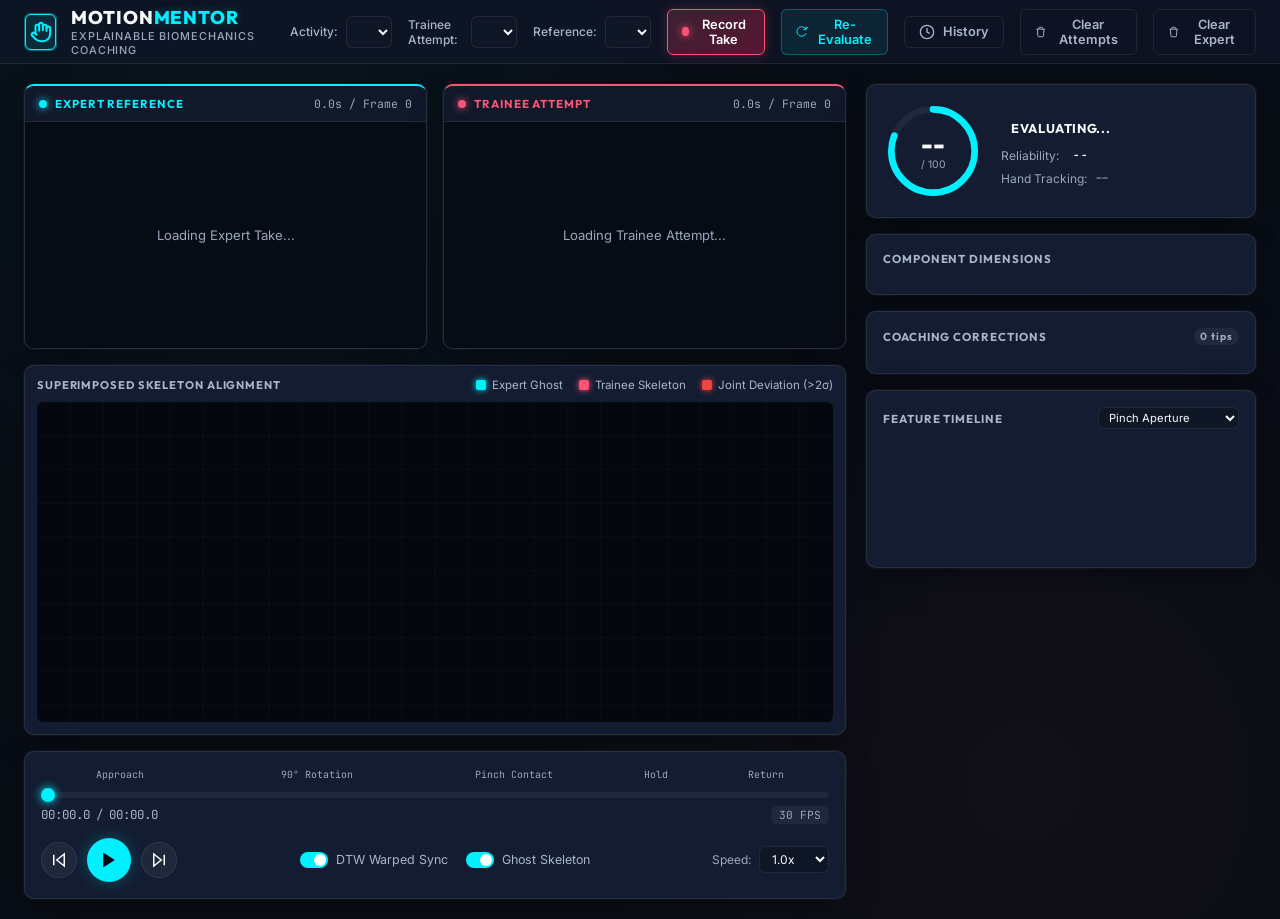
==== commit fb85deaf: "feat(purge): implement session purging functionality for trainee and expert captures" ====
--- a/src/motion_mentor/web/index.html
+++ b/src/motion_mentor/web/index.html
@@ -63,6 +63,22 @@
         </svg>
         History
       </button>
+
+      <button id="btnPurgeAttempts" class="btn btn-ghost" title="Delete all trainee attempts and their scores">
+        <svg width="16" height="16" viewBox="0 0 24 24" fill="none" stroke="currentColor" stroke-width="2">
+          <polyline points="3 6 5 6 21 6"></polyline>
+          <path d="M19 6l-1 14a2 2 0 0 1-2 2H8a2 2 0 0 1-2-2L5 6m3 0V4a2 2 0 0 1 2-2h4a2 2 0 0 1 2 2v2"></path>
+        </svg>
+        Clear Attempts
+      </button>
+
+      <button id="btnPurgeExperts" class="btn btn-ghost" title="Delete all expert captures and the references built from them">
+        <svg width="16" height="16" viewBox="0 0 24 24" fill="none" stroke="currentColor" stroke-width="2">
+          <polyline points="3 6 5 6 21 6"></polyline>
+          <path d="M19 6l-1 14a2 2 0 0 1-2 2H8a2 2 0 0 1-2-2L5 6m3 0V4a2 2 0 0 1 2-2h4a2 2 0 0 1 2 2v2"></path>
+        </svg>
+        Clear Expert
+      </button>
     </div>
   </header>
 
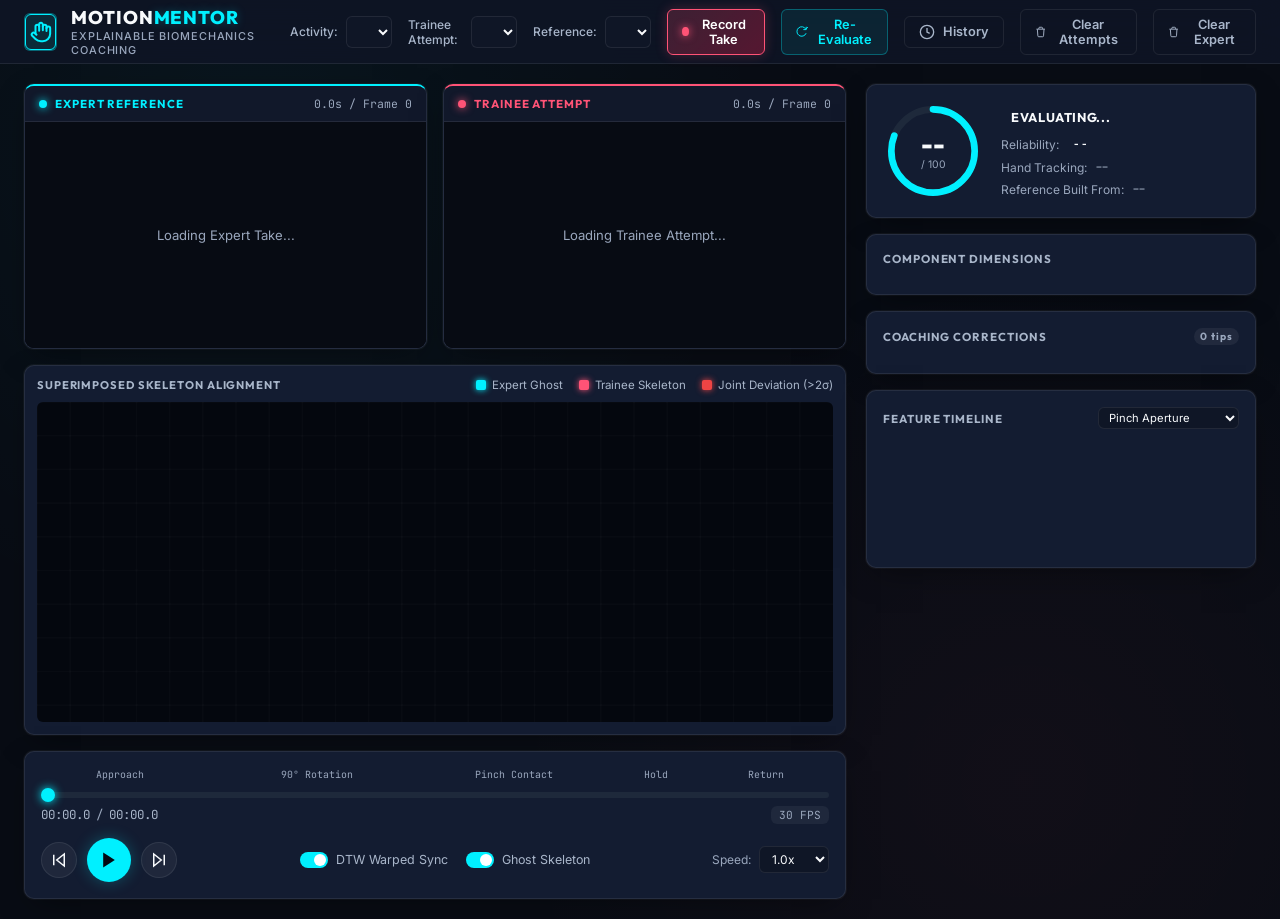
==== commit 6e828938: "Enhance reference profile building and scoring mechanisms - Introduced minimum take coverage percent" ====
--- a/src/motion_mentor/web/index.html
+++ b/src/motion_mentor/web/index.html
@@ -235,6 +235,10 @@
               <span class="meta-title">Hand Tracking:</span>
               <span class="meta-val" id="coverageVal">--</span>
             </div>
+            <div class="coverage-row">
+              <span class="meta-title">Reference Built From:</span>
+              <span class="meta-val" id="demonstrationsVal">--</span>
+            </div>
           </div>
         </div>
 
--- a/src/motion_mentor/web/style.css
+++ b/src/motion_mentor/web/style.css
@@ -1259,3 +1259,10 @@
   opacity: 0.5;
   cursor: not-allowed;
 }
+
+/* Reference built from too few takes to have a measured tolerance envelope. */
+.meta-val.meta-thin {
+  color: var(--color-warning);
+  font-weight: 600;
+  cursor: help;
+}
